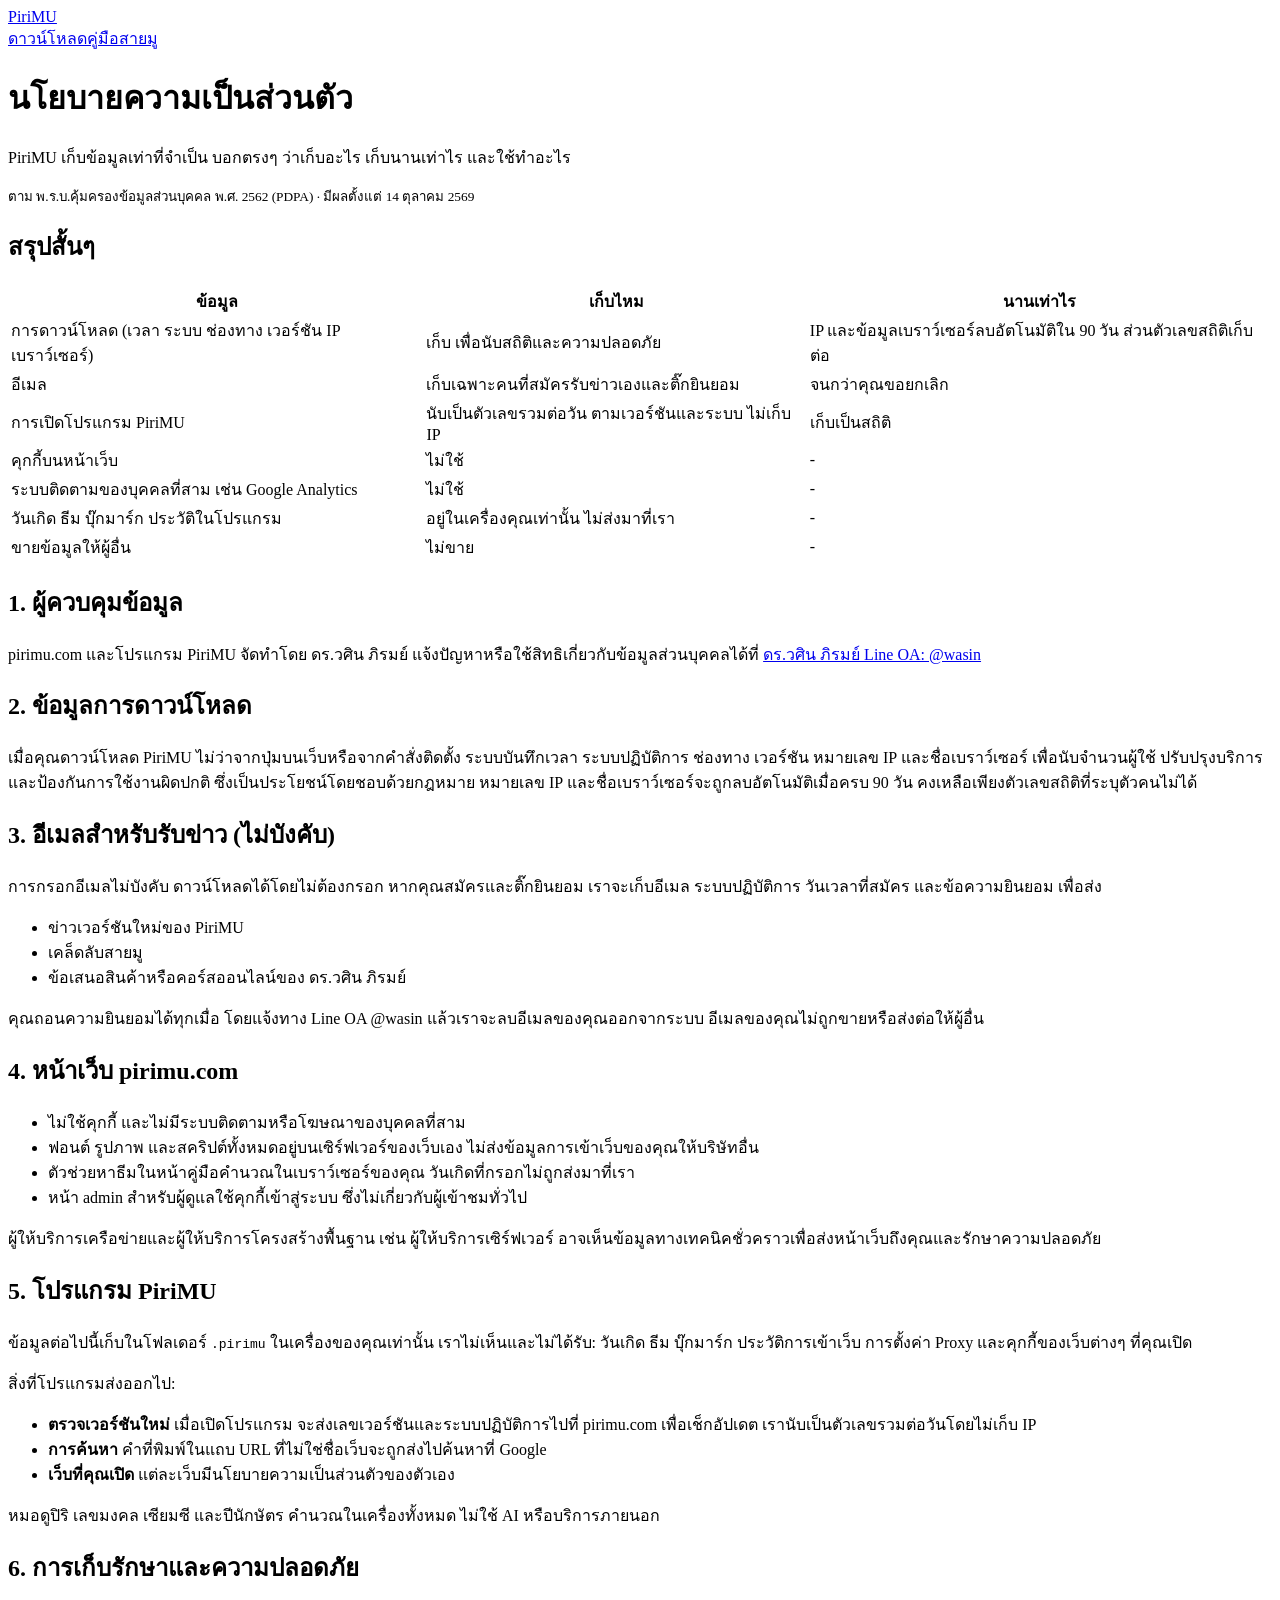
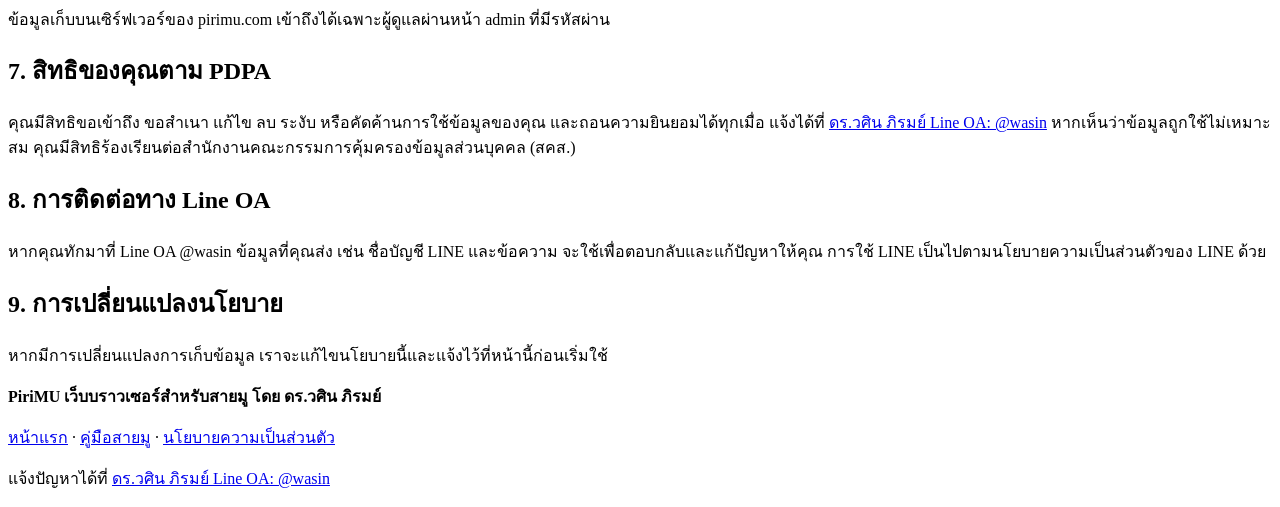
==== web/privacy.html @ 223e9d68 "first time upload" ====
<!doctype html>
<html lang="th">
<head>
<meta charset="utf-8">
<meta name="viewport" content="width=device-width, initial-scale=1, viewport-fit=cover">
<title>นโยบายความเป็นส่วนตัว · PiriMU เว็บบราวเซอร์สำหรับสายมู โดย ดร.วศิน ภิรมย์</title>
<meta name="description" content="นโยบายความเป็นส่วนตัวของ pirimu.com และโปรแกรม PiriMU ตาม พ.ร.บ.คุ้มครองข้อมูลส่วนบุคคล พ.ศ. 2562">
<link rel="icon" href="/favicon.png">
<link rel="stylesheet" href="/style.css">
</head>
<body>
<nav class="top"><div class="wrap">
  <a class="brand" href="/"><img src="/icon.png" alt="">PiriMU</a>
  <div class="links"><a href="/#download">ดาวน์โหลด</a><a href="/guide.html">คู่มือสายมู</a></div>
</div></nav>

<header class="guide-hero"><div class="wrap prose">
  <h1>นโยบายความเป็นส่วนตัว</h1>
  <p class="lead">PiriMU เก็บข้อมูลเท่าที่จำเป็น บอกตรงๆ ว่าเก็บอะไร เก็บนานเท่าไร และใช้ทำอะไร</p>
  <p><small>ตาม พ.ร.บ.คุ้มครองข้อมูลส่วนบุคคล พ.ศ. 2562 (PDPA) · มีผลตั้งแต่ 14 ตุลาคม 2569</small></p>
</div></header>

<section class="alt"><div class="wrap prose">
  <h2>สรุปสั้นๆ</h2>
  <div class="tbl"><table>
    <tr><th>ข้อมูล</th><th>เก็บไหม</th><th>นานเท่าไร</th></tr>
    <tr><td>การดาวน์โหลด (เวลา ระบบ ช่องทาง เวอร์ชัน IP เบราว์เซอร์)</td><td>เก็บ เพื่อนับสถิติและความปลอดภัย</td><td>IP และข้อมูลเบราว์เซอร์ลบอัตโนมัติใน 90 วัน ส่วนตัวเลขสถิติเก็บต่อ</td></tr>
    <tr><td>อีเมล</td><td>เก็บเฉพาะคนที่สมัครรับข่าวเองและติ๊กยินยอม</td><td>จนกว่าคุณขอยกเลิก</td></tr>
    <tr><td>การเปิดโปรแกรม PiriMU</td><td>นับเป็นตัวเลขรวมต่อวัน ตามเวอร์ชันและระบบ ไม่เก็บ IP</td><td>เก็บเป็นสถิติ</td></tr>
    <tr><td>คุกกี้บนหน้าเว็บ</td><td>ไม่ใช้</td><td>-</td></tr>
    <tr><td>ระบบติดตามของบุคคลที่สาม เช่น Google Analytics</td><td>ไม่ใช้</td><td>-</td></tr>
    <tr><td>วันเกิด ธีม บุ๊กมาร์ก ประวัติในโปรแกรม</td><td>อยู่ในเครื่องคุณเท่านั้น ไม่ส่งมาที่เรา</td><td>-</td></tr>
    <tr><td>ขายข้อมูลให้ผู้อื่น</td><td>ไม่ขาย</td><td>-</td></tr>
  </table></div>
</div></section>

<section><div class="wrap prose">
  <h2>1. ผู้ควบคุมข้อมูล</h2>
  <p>pirimu.com และโปรแกรม PiriMU จัดทำโดย ดร.วศิน ภิรมย์ แจ้งปัญหาหรือใช้สิทธิเกี่ยวกับข้อมูลส่วนบุคคลได้ที่ <a data-contact href="https://line.me/R/ti/p/@wasin">ดร.วศิน ภิรมย์ Line OA: @wasin</a></p>

  <h2>2. ข้อมูลการดาวน์โหลด</h2>
  <p>เมื่อคุณดาวน์โหลด PiriMU ไม่ว่าจากปุ่มบนเว็บหรือจากคำสั่งติดตั้ง ระบบบันทึกเวลา ระบบปฏิบัติการ ช่องทาง เวอร์ชัน หมายเลข IP และชื่อเบราว์เซอร์ เพื่อนับจำนวนผู้ใช้ ปรับปรุงบริการ และป้องกันการใช้งานผิดปกติ ซึ่งเป็นประโยชน์โดยชอบด้วยกฎหมาย หมายเลข IP และชื่อเบราว์เซอร์จะถูกลบอัตโนมัติเมื่อครบ 90 วัน คงเหลือเพียงตัวเลขสถิติที่ระบุตัวคนไม่ได้</p>

  <h2>3. อีเมลสำหรับรับข่าว (ไม่บังคับ)</h2>
  <p>การกรอกอีเมลไม่บังคับ ดาวน์โหลดได้โดยไม่ต้องกรอก หากคุณสมัครและติ๊กยินยอม เราจะเก็บอีเมล ระบบปฏิบัติการ วันเวลาที่สมัคร และข้อความยินยอม เพื่อส่ง</p>
  <ul><li>ข่าวเวอร์ชันใหม่ของ PiriMU</li><li>เคล็ดลับสายมู</li><li>ข้อเสนอสินค้าหรือคอร์สออนไลน์ของ ดร.วศิน ภิรมย์</li></ul>
  <p>คุณถอนความยินยอมได้ทุกเมื่อ โดยแจ้งทาง Line OA @wasin แล้วเราจะลบอีเมลของคุณออกจากระบบ อีเมลของคุณไม่ถูกขายหรือส่งต่อให้ผู้อื่น</p>

  <h2>4. หน้าเว็บ pirimu.com</h2>
  <ul>
    <li>ไม่ใช้คุกกี้ และไม่มีระบบติดตามหรือโฆษณาของบุคคลที่สาม</li>
    <li>ฟอนต์ รูปภาพ และสคริปต์ทั้งหมดอยู่บนเซิร์ฟเวอร์ของเว็บเอง ไม่ส่งข้อมูลการเข้าเว็บของคุณให้บริษัทอื่น</li>
    <li>ตัวช่วยหาธีมในหน้าคู่มือคำนวณในเบราว์เซอร์ของคุณ วันเกิดที่กรอกไม่ถูกส่งมาที่เรา</li>
    <li>หน้า admin สำหรับผู้ดูแลใช้คุกกี้เข้าสู่ระบบ ซึ่งไม่เกี่ยวกับผู้เข้าชมทั่วไป</li>
  </ul>
  <p>ผู้ให้บริการเครือข่ายและผู้ให้บริการโครงสร้างพื้นฐาน เช่น ผู้ให้บริการเซิร์ฟเวอร์ อาจเห็นข้อมูลทางเทคนิคชั่วคราวเพื่อส่งหน้าเว็บถึงคุณและรักษาความปลอดภัย</p>

  <h2>5. โปรแกรม PiriMU</h2>
  <p>ข้อมูลต่อไปนี้เก็บในโฟลเดอร์ <code>.pirimu</code> ในเครื่องของคุณเท่านั้น เราไม่เห็นและไม่ได้รับ: วันเกิด ธีม บุ๊กมาร์ก ประวัติการเข้าเว็บ การตั้งค่า Proxy และคุกกี้ของเว็บต่างๆ ที่คุณเปิด</p>
  <p>สิ่งที่โปรแกรมส่งออกไป:</p>
  <ul>
    <li><b>ตรวจเวอร์ชันใหม่</b> เมื่อเปิดโปรแกรม จะส่งเลขเวอร์ชันและระบบปฏิบัติการไปที่ pirimu.com เพื่อเช็กอัปเดต เรานับเป็นตัวเลขรวมต่อวันโดยไม่เก็บ IP</li>
    <li><b>การค้นหา</b> คำที่พิมพ์ในแถบ URL ที่ไม่ใช่ชื่อเว็บจะถูกส่งไปค้นหาที่ Google</li>
    <li><b>เว็บที่คุณเปิด</b> แต่ละเว็บมีนโยบายความเป็นส่วนตัวของตัวเอง</li>
  </ul>
  <p>หมอดูปิริ เลขมงคล เซียมซี และปีนักษัตร คำนวณในเครื่องทั้งหมด ไม่ใช้ AI หรือบริการภายนอก</p>

  <h2>6. การเก็บรักษาและความปลอดภัย</h2>
  <p>ข้อมูลเก็บบนเซิร์ฟเวอร์ของ pirimu.com เข้าถึงได้เฉพาะผู้ดูแลผ่านหน้า admin ที่มีรหัสผ่าน</p>

  <h2>7. สิทธิของคุณตาม PDPA</h2>
  <p>คุณมีสิทธิขอเข้าถึง ขอสำเนา แก้ไข ลบ ระงับ หรือคัดค้านการใช้ข้อมูลของคุณ และถอนความยินยอมได้ทุกเมื่อ แจ้งได้ที่ <a data-contact href="https://line.me/R/ti/p/@wasin">ดร.วศิน ภิรมย์ Line OA: @wasin</a> หากเห็นว่าข้อมูลถูกใช้ไม่เหมาะสม คุณมีสิทธิร้องเรียนต่อสำนักงานคณะกรรมการคุ้มครองข้อมูลส่วนบุคคล (สคส.)</p>

  <h2>8. การติดต่อทาง Line OA</h2>
  <p>หากคุณทักมาที่ Line OA @wasin ข้อมูลที่คุณส่ง เช่น ชื่อบัญชี LINE และข้อความ จะใช้เพื่อตอบกลับและแก้ปัญหาให้คุณ การใช้ LINE เป็นไปตามนโยบายความเป็นส่วนตัวของ LINE ด้วย</p>

  <h2>9. การเปลี่ยนแปลงนโยบาย</h2>
  <p>หากมีการเปลี่ยนแปลงการเก็บข้อมูล เราจะแก้ไขนโยบายนี้และแจ้งไว้ที่หน้านี้ก่อนเริ่มใช้</p>
</div></section>

<footer><div class="wrap">
  <p><strong>PiriMU เว็บบราวเซอร์สำหรับสายมู โดย ดร.วศิน ภิรมย์</strong></p>
  <p><a href="/">หน้าแรก</a> · <a href="/guide.html">คู่มือสายมู</a> · <a href="/privacy.html">นโยบายความเป็นส่วนตัว</a></p>
  <p>แจ้งปัญหาได้ที่ <a data-contact href="https://line.me/R/ti/p/@wasin">ดร.วศิน ภิรมย์ Line OA: @wasin</a></p>
</div></footer>
<script src="/data.js"></script>
<script src="/main.js"></script>
</body>
</html>
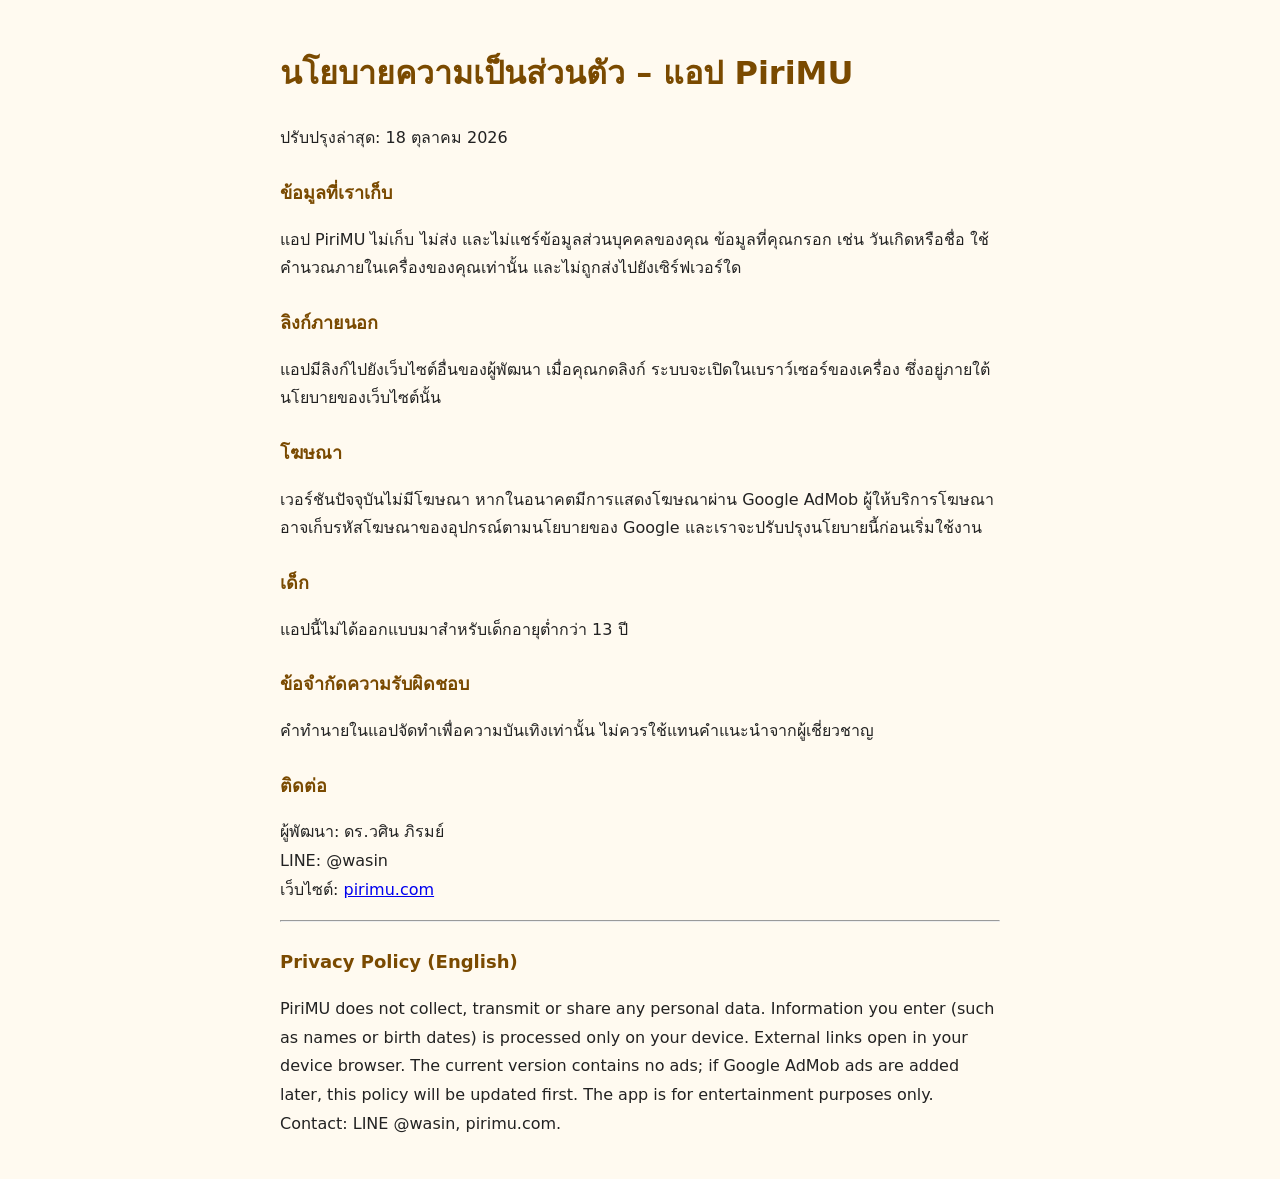
==== commit 70f4ad82: "android app" ====
--- a/web/privacy.html
+++ b/web/privacy.html
@@ -2,88 +2,37 @@
 <html lang="th">
 <head>
 <meta charset="utf-8">
-<meta name="viewport" content="width=device-width, initial-scale=1, viewport-fit=cover">
-<title>นโยบายความเป็นส่วนตัว · PiriMU เว็บบราวเซอร์สำหรับสายมู โดย ดร.วศิน ภิรมย์</title>
-<meta name="description" content="นโยบายความเป็นส่วนตัวของ pirimu.com และโปรแกรม PiriMU ตาม พ.ร.บ.คุ้มครองข้อมูลส่วนบุคคล พ.ศ. 2562">
-<link rel="icon" href="/favicon.png">
-<link rel="stylesheet" href="/style.css">
+<meta name="viewport" content="width=device-width,initial-scale=1">
+<title>นโยบายความเป็นส่วนตัว – PiriMU</title>
+<style>
+body{font-family:"Sarabun",system-ui,sans-serif;max-width:720px;margin:0 auto;padding:24px 16px;line-height:1.8;color:#222;background:#fffaf0}
+h1{color:#7a4a00}h2{margin-top:24px;color:#7a4a00;font-size:18px}
+</style>
 </head>
 <body>
-<nav class="top"><div class="wrap">
-  <a class="brand" href="/"><img src="/icon.png" alt="">PiriMU</a>
-  <div class="links"><a href="/#download">ดาวน์โหลด</a><a href="/guide.html">คู่มือสายมู</a></div>
-</div></nav>
+<h1>นโยบายความเป็นส่วนตัว – แอป PiriMU</h1>
+<p>ปรับปรุงล่าสุด: 18 ตุลาคม 2026</p>
 
-<header class="guide-hero"><div class="wrap prose">
-  <h1>นโยบายความเป็นส่วนตัว</h1>
-  <p class="lead">PiriMU เก็บข้อมูลเท่าที่จำเป็น บอกตรงๆ ว่าเก็บอะไร เก็บนานเท่าไร และใช้ทำอะไร</p>
-  <p><small>ตาม พ.ร.บ.คุ้มครองข้อมูลส่วนบุคคล พ.ศ. 2562 (PDPA) · มีผลตั้งแต่ 14 ตุลาคม 2569</small></p>
-</div></header>
+<h2>ข้อมูลที่เราเก็บ</h2>
+<p>แอป PiriMU ไม่เก็บ ไม่ส่ง และไม่แชร์ข้อมูลส่วนบุคคลของคุณ ข้อมูลที่คุณกรอก เช่น วันเกิดหรือชื่อ ใช้คำนวณภายในเครื่องของคุณเท่านั้น และไม่ถูกส่งไปยังเซิร์ฟเวอร์ใด</p>
 
-<section class="alt"><div class="wrap prose">
-  <h2>สรุปสั้นๆ</h2>
-  <div class="tbl"><table>
-    <tr><th>ข้อมูล</th><th>เก็บไหม</th><th>นานเท่าไร</th></tr>
-    <tr><td>การดาวน์โหลด (เวลา ระบบ ช่องทาง เวอร์ชัน IP เบราว์เซอร์)</td><td>เก็บ เพื่อนับสถิติและความปลอดภัย</td><td>IP และข้อมูลเบราว์เซอร์ลบอัตโนมัติใน 90 วัน ส่วนตัวเลขสถิติเก็บต่อ</td></tr>
-    <tr><td>อีเมล</td><td>เก็บเฉพาะคนที่สมัครรับข่าวเองและติ๊กยินยอม</td><td>จนกว่าคุณขอยกเลิก</td></tr>
-    <tr><td>การเปิดโปรแกรม PiriMU</td><td>นับเป็นตัวเลขรวมต่อวัน ตามเวอร์ชันและระบบ ไม่เก็บ IP</td><td>เก็บเป็นสถิติ</td></tr>
-    <tr><td>คุกกี้บนหน้าเว็บ</td><td>ไม่ใช้</td><td>-</td></tr>
-    <tr><td>ระบบติดตามของบุคคลที่สาม เช่น Google Analytics</td><td>ไม่ใช้</td><td>-</td></tr>
-    <tr><td>วันเกิด ธีม บุ๊กมาร์ก ประวัติในโปรแกรม</td><td>อยู่ในเครื่องคุณเท่านั้น ไม่ส่งมาที่เรา</td><td>-</td></tr>
-    <tr><td>ขายข้อมูลให้ผู้อื่น</td><td>ไม่ขาย</td><td>-</td></tr>
-  </table></div>
-</div></section>
+<h2>ลิงก์ภายนอก</h2>
+<p>แอปมีลิงก์ไปยังเว็บไซต์อื่นของผู้พัฒนา เมื่อคุณกดลิงก์ ระบบจะเปิดในเบราว์เซอร์ของเครื่อง ซึ่งอยู่ภายใต้นโยบายของเว็บไซต์นั้น</p>
 
-<section><div class="wrap prose">
-  <h2>1. ผู้ควบคุมข้อมูล</h2>
-  <p>pirimu.com และโปรแกรม PiriMU จัดทำโดย ดร.วศิน ภิรมย์ แจ้งปัญหาหรือใช้สิทธิเกี่ยวกับข้อมูลส่วนบุคคลได้ที่ <a data-contact href="https://line.me/R/ti/p/@wasin">ดร.วศิน ภิรมย์ Line OA: @wasin</a></p>
+<h2>โฆษณา</h2>
+<p>เวอร์ชันปัจจุบันไม่มีโฆษณา หากในอนาคตมีการแสดงโฆษณาผ่าน Google AdMob ผู้ให้บริการโฆษณาอาจเก็บรหัสโฆษณาของอุปกรณ์ตามนโยบายของ Google และเราจะปรับปรุงนโยบายนี้ก่อนเริ่มใช้งาน</p>
 
-  <h2>2. ข้อมูลการดาวน์โหลด</h2>
-  <p>เมื่อคุณดาวน์โหลด PiriMU ไม่ว่าจากปุ่มบนเว็บหรือจากคำสั่งติดตั้ง ระบบบันทึกเวลา ระบบปฏิบัติการ ช่องทาง เวอร์ชัน หมายเลข IP และชื่อเบราว์เซอร์ เพื่อนับจำนวนผู้ใช้ ปรับปรุงบริการ และป้องกันการใช้งานผิดปกติ ซึ่งเป็นประโยชน์โดยชอบด้วยกฎหมาย หมายเลข IP และชื่อเบราว์เซอร์จะถูกลบอัตโนมัติเมื่อครบ 90 วัน คงเหลือเพียงตัวเลขสถิติที่ระบุตัวคนไม่ได้</p>
+<h2>เด็ก</h2>
+<p>แอปนี้ไม่ได้ออกแบบมาสำหรับเด็กอายุต่ำกว่า 13 ปี</p>
 
-  <h2>3. อีเมลสำหรับรับข่าว (ไม่บังคับ)</h2>
-  <p>การกรอกอีเมลไม่บังคับ ดาวน์โหลดได้โดยไม่ต้องกรอก หากคุณสมัครและติ๊กยินยอม เราจะเก็บอีเมล ระบบปฏิบัติการ วันเวลาที่สมัคร และข้อความยินยอม เพื่อส่ง</p>
-  <ul><li>ข่าวเวอร์ชันใหม่ของ PiriMU</li><li>เคล็ดลับสายมู</li><li>ข้อเสนอสินค้าหรือคอร์สออนไลน์ของ ดร.วศิน ภิรมย์</li></ul>
-  <p>คุณถอนความยินยอมได้ทุกเมื่อ โดยแจ้งทาง Line OA @wasin แล้วเราจะลบอีเมลของคุณออกจากระบบ อีเมลของคุณไม่ถูกขายหรือส่งต่อให้ผู้อื่น</p>
+<h2>ข้อจำกัดความรับผิดชอบ</h2>
+<p>คำทำนายในแอปจัดทำเพื่อความบันเทิงเท่านั้น ไม่ควรใช้แทนคำแนะนำจากผู้เชี่ยวชาญ</p>
 
-  <h2>4. หน้าเว็บ pirimu.com</h2>
-  <ul>
-    <li>ไม่ใช้คุกกี้ และไม่มีระบบติดตามหรือโฆษณาของบุคคลที่สาม</li>
-    <li>ฟอนต์ รูปภาพ และสคริปต์ทั้งหมดอยู่บนเซิร์ฟเวอร์ของเว็บเอง ไม่ส่งข้อมูลการเข้าเว็บของคุณให้บริษัทอื่น</li>
-    <li>ตัวช่วยหาธีมในหน้าคู่มือคำนวณในเบราว์เซอร์ของคุณ วันเกิดที่กรอกไม่ถูกส่งมาที่เรา</li>
-    <li>หน้า admin สำหรับผู้ดูแลใช้คุกกี้เข้าสู่ระบบ ซึ่งไม่เกี่ยวกับผู้เข้าชมทั่วไป</li>
-  </ul>
-  <p>ผู้ให้บริการเครือข่ายและผู้ให้บริการโครงสร้างพื้นฐาน เช่น ผู้ให้บริการเซิร์ฟเวอร์ อาจเห็นข้อมูลทางเทคนิคชั่วคราวเพื่อส่งหน้าเว็บถึงคุณและรักษาความปลอดภัย</p>
+<h2>ติดต่อ</h2>
+<p>ผู้พัฒนา: ดร.วศิน ภิรมย์<br>LINE: @wasin<br>เว็บไซต์: <a href="https://pirimu.com">pirimu.com</a></p>
 
-  <h2>5. โปรแกรม PiriMU</h2>
-  <p>ข้อมูลต่อไปนี้เก็บในโฟลเดอร์ <code>.pirimu</code> ในเครื่องของคุณเท่านั้น เราไม่เห็นและไม่ได้รับ: วันเกิด ธีม บุ๊กมาร์ก ประวัติการเข้าเว็บ การตั้งค่า Proxy และคุกกี้ของเว็บต่างๆ ที่คุณเปิด</p>
-  <p>สิ่งที่โปรแกรมส่งออกไป:</p>
-  <ul>
-    <li><b>ตรวจเวอร์ชันใหม่</b> เมื่อเปิดโปรแกรม จะส่งเลขเวอร์ชันและระบบปฏิบัติการไปที่ pirimu.com เพื่อเช็กอัปเดต เรานับเป็นตัวเลขรวมต่อวันโดยไม่เก็บ IP</li>
-    <li><b>การค้นหา</b> คำที่พิมพ์ในแถบ URL ที่ไม่ใช่ชื่อเว็บจะถูกส่งไปค้นหาที่ Google</li>
-    <li><b>เว็บที่คุณเปิด</b> แต่ละเว็บมีนโยบายความเป็นส่วนตัวของตัวเอง</li>
-  </ul>
-  <p>หมอดูปิริ เลขมงคล เซียมซี และปีนักษัตร คำนวณในเครื่องทั้งหมด ไม่ใช้ AI หรือบริการภายนอก</p>
-
-  <h2>6. การเก็บรักษาและความปลอดภัย</h2>
-  <p>ข้อมูลเก็บบนเซิร์ฟเวอร์ของ pirimu.com เข้าถึงได้เฉพาะผู้ดูแลผ่านหน้า admin ที่มีรหัสผ่าน</p>
-
-  <h2>7. สิทธิของคุณตาม PDPA</h2>
-  <p>คุณมีสิทธิขอเข้าถึง ขอสำเนา แก้ไข ลบ ระงับ หรือคัดค้านการใช้ข้อมูลของคุณ และถอนความยินยอมได้ทุกเมื่อ แจ้งได้ที่ <a data-contact href="https://line.me/R/ti/p/@wasin">ดร.วศิน ภิรมย์ Line OA: @wasin</a> หากเห็นว่าข้อมูลถูกใช้ไม่เหมาะสม คุณมีสิทธิร้องเรียนต่อสำนักงานคณะกรรมการคุ้มครองข้อมูลส่วนบุคคล (สคส.)</p>
-
-  <h2>8. การติดต่อทาง Line OA</h2>
-  <p>หากคุณทักมาที่ Line OA @wasin ข้อมูลที่คุณส่ง เช่น ชื่อบัญชี LINE และข้อความ จะใช้เพื่อตอบกลับและแก้ปัญหาให้คุณ การใช้ LINE เป็นไปตามนโยบายความเป็นส่วนตัวของ LINE ด้วย</p>
-
-  <h2>9. การเปลี่ยนแปลงนโยบาย</h2>
-  <p>หากมีการเปลี่ยนแปลงการเก็บข้อมูล เราจะแก้ไขนโยบายนี้และแจ้งไว้ที่หน้านี้ก่อนเริ่มใช้</p>
-</div></section>
-
-<footer><div class="wrap">
-  <p><strong>PiriMU เว็บบราวเซอร์สำหรับสายมู โดย ดร.วศิน ภิรมย์</strong></p>
-  <p><a href="/">หน้าแรก</a> · <a href="/guide.html">คู่มือสายมู</a> · <a href="/privacy.html">นโยบายความเป็นส่วนตัว</a></p>
-  <p>แจ้งปัญหาได้ที่ <a data-contact href="https://line.me/R/ti/p/@wasin">ดร.วศิน ภิรมย์ Line OA: @wasin</a></p>
-</div></footer>
-<script src="/data.js"></script>
-<script src="/main.js"></script>
+<hr>
+<h2>Privacy Policy (English)</h2>
+<p>PiriMU does not collect, transmit or share any personal data. Information you enter (such as names or birth dates) is processed only on your device. External links open in your device browser. The current version contains no ads; if Google AdMob ads are added later, this policy will be updated first. The app is for entertainment purposes only. Contact: LINE @wasin, pirimu.com.</p>
 </body>
 </html>
